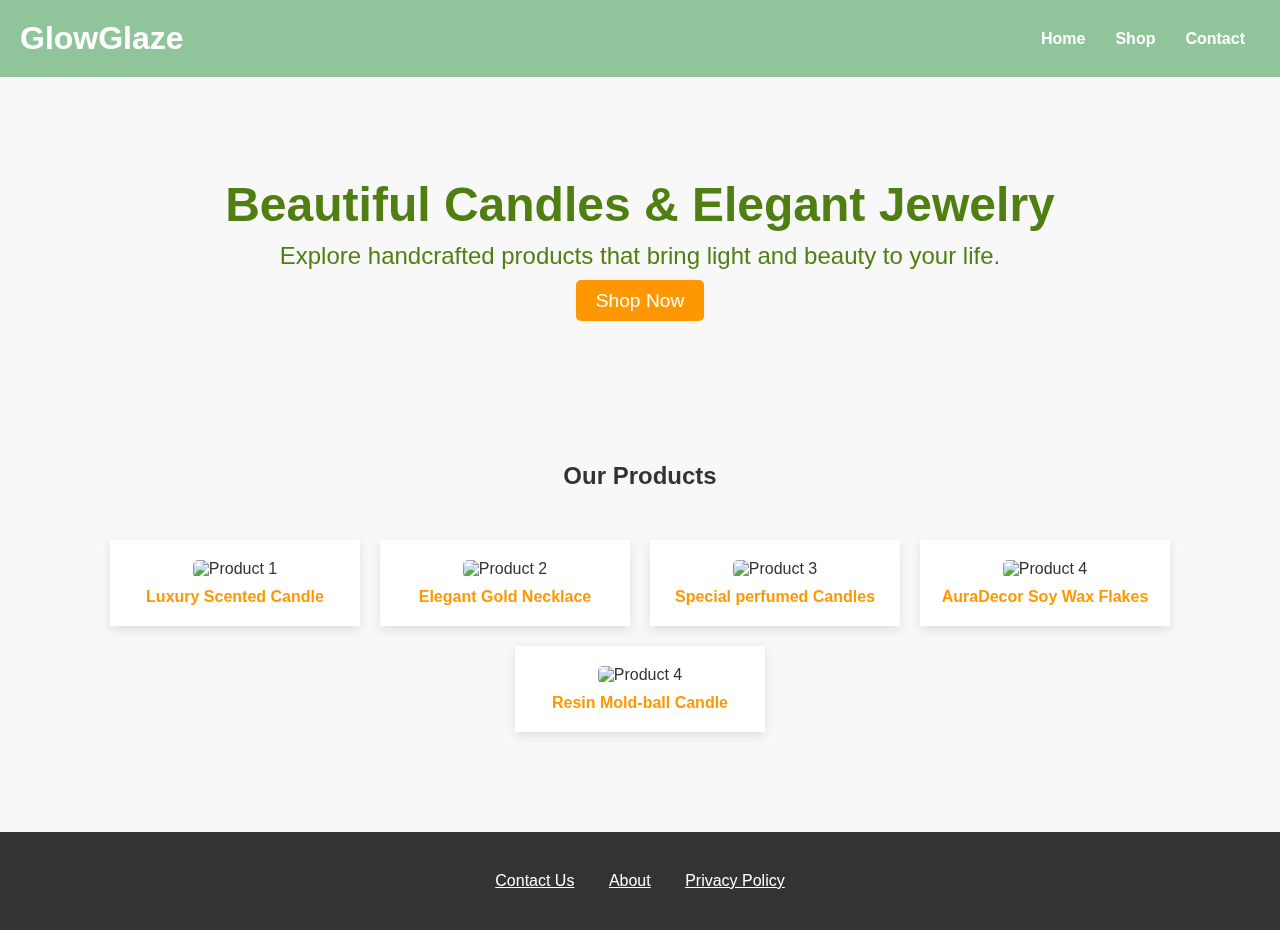
==== index.html @ c5044ea2 "Add files via upload" ====
<!DOCTYPE html>
<html lang="en">
<head>
    <meta charset="UTF-8">
    <meta name="viewport" content="width=device-width, initial-scale=1.0">
    <title>GlowGlaze - Candles & Jewelry</title>
    <link rel="stylesheet" href="styles.css">

</head>
<body>

    <div class="candle-container">
        <div class="candle"></div>
        <div class="candle"></div>
        <div class="candle"></div>
        <div class="candle"></div>
        <div class="candle"></div>
    </div>

    
    <header>
        <h1>GlowGlaze</h1>
        <nav>
            <ul>
                <li><a href="#home">Home</a></li>
                <li><a href="#shop">Shop</a></li>
                <li><a href="#contact">Contact</a></li>
            </ul>
        </nav>
    </header>
    
    <section id="home" class="hero">
        <h2>Beautiful Candles & Elegant Jewelry</h2>
        <p>Explore handcrafted products that bring light and beauty to your life.</p>
        <a href="#shop" class="btn">Shop Now</a>
    </section>
    
    <section id="shop" class="categories">
        <h2>Our Products</h2>
        <div class="products">
            <div class="product"><img src="https://image.made-in-china.com/2f0j00mgobSakCfZuH/Free-Sample-Free-Design-Modern-Luxury-Glass-Candle-Holder-Custom-Candle-Jar-Electroplated-Jars-Luxury-for-Candle-Make.webp" alt="Product 1"><a href="product1.html">Luxury Scented Candle</a></div>
            <div class="product"><img src="https://sencowebfiles.s3.ap-south-1.amazonaws.com/product-images/21f2b311-0050-4fd6-8c22-27be0fedee91.jpg" alt="Product 2"><a href="product2.html">Elegant Gold Necklace</a></div>
            <div class="product"><img src="https://m.media-amazon.com/images/I/613LHqmRTwL.jpg" alt="Product 3"><a href="product3.html">Special perfumed Candles</a></div>
            <div class="product"><img src="https://auradecor.co.in/cdn/shop/products/Soy_Wax_Flakes_Candle_Rawmaterial.jpg?v=1657541069&width=1445" alt="Product 4"><a href="product3.html">AuraDecor Soy Wax Flakes</a></div>
            <div class="product"><img src="https://i.etsystatic.com/15859431/r/il/3f0c99/3666506568/il_570xN.3666506568_lpyh.jpg" alt="Product 4"><a href="product3.html">Resin Mold-ball Candle</a></div>
        </div>
    </section>
    
    <section id="contact">
        <footer>
            <a href="contact.html">Contact Us</a>
            <a href="about.html">About</a>
            <a href="privacy.html">Privacy Policy</a>
        </footer>
    </section>
</body>
</html>
---- styles.css ----
* {
    margin: 0;
    padding: 0;
    box-sizing: border-box;
    font-family: Arial, sans-serif;
}
body {
    background-color: #f8f8f8;
    color: #333;
}
header {
    display: flex;
    justify-content: space-between;
    align-items: center;
    padding: 20px;
    background-color: #90c49a;
    color: white;
}
nav ul {
    list-style: none;
    display: flex;
}
nav ul li {
    margin: 0 15px;
}
nav ul li a {
    text-decoration: none;
    color: white;
    font-weight: bold;
    transition: color 0.3s;
}
nav ul li a:hover {
    color: #6d9566;
}
.hero {
    background: url('https://source.unsplash.com/1600x900/?candles,jewelry') no-repeat center;
    background-size: cover;
    text-align: center;
    padding: 100px 20px;
    color: rgb(79, 126, 17);
}
.hero h2 {
    font-size: 3rem;
    margin-bottom: 10px;
}
.hero p {
    font-size: 1.5rem;
    margin-bottom: 20px;
}
.btn {
    background: #ff9800;
    padding: 10px 20px;
    text-decoration: none;
    color: white;
    font-size: 1.2rem;
    border-radius: 5px;
    transition: background 0.3s;
}
.btn:hover {
    background: #e68900;
}
.categories {
    padding: 50px 20px;
    text-align: center;
}
.category-grid {
    display: flex;
    justify-content: center;
    gap: 20px;
    margin-top: 20px;
    flex-wrap: wrap;
}
.category {
    background: white;
    padding: 20px;
    width: 200px;
    box-shadow: 0px 4px 10px rgba(0, 0, 0, 0.1);
    transition: transform 0.3s;
    text-align: center;
}
.category:hover {
    transform: scale(1.05);
}
.products {
    display: flex;
    flex-wrap: wrap;
    justify-content: center;
    padding: 50px 20px;
    gap: 20px;
}
.product {
    background: white;
    padding: 20px;
    width: 250px;
    box-shadow: 0px 4px 10px rgba(0, 0, 0, 0.1);
    transition: transform 0.3s;
    text-align: center;
}
.product:hover {
    transform: scale(1.05);
}
.product img {
    width: 100%;
    height: auto;
    border-radius: 5px;
}
.product a {
    display: block;
    margin-top: 10px;
    color: #ff9800;
    font-weight: bold;
    text-decoration: none;
}
.product a:hover {
    color: #e68900;
}
#contact {
    background: #333;
    color: white;
    padding: 40px 20px;
    text-align: center;
}
footer a {
    padding: 15px;
    color: #fff;
}


/* Candle Background Container */
.candle-container {
    position: fixed;
    top: 0;
    left: 0;
    width: 100%;
    height: 100%;
    overflow: hidden;
    pointer-events: none;
    z-index: -1;
}

/* Candle */
.candle {
    position: absolute;
    bottom: -50px;
    width: 10px;
    height: 30px;
    background: linear-gradient(to top, #ff9800, #ffcc80);
    border-radius: 5px;
    box-shadow: 0px 0px 10px #ff9800;
    animation: floatCandle 5s infinite ease-in-out;
}

/* Fire Effect */
.candle::before {
    content: "";
    position: absolute;
    top: -15px;
    left: 50%;
    width: 10px;
    height: 20px;
    background: radial-gradient(circle, rgba(255, 204, 0, 0.9) 10%, rgba(255, 102, 0, 0.8) 90%);
    border-radius: 50%;
    transform: translateX(-50%);
    box-shadow: 0px 0px 15px rgba(255, 204, 0, 0.9);
    animation: flicker 0.2s infinite alternate;
}

/* Floating Animation */
@keyframes floatCandle {
    0% {
        transform: translateY(0) rotate(0deg);
    }
    50% {
        transform: translateY(-20px) rotate(2deg);
    }
    100% {
        transform: translateY(0) rotate(-2deg);
    }
}

/* Flickering Animation */
@keyframes flicker {
    0% {
        opacity: 1;
        transform: scale(1);
    }
    100% {
        opacity: 0.8;
        transform: scale(1.1);
    }
}

/* Random Placement */
.candle:nth-child(1) {
    left: 10%;
    animation-duration: 4.5s;
}

.candle:nth-child(2) {
    left: 30%;
    animation-duration: 5.2s;
}

.candle:nth-child(3) {
    left: 50%;
    animation-duration: 4.8s;
}

.candle:nth-child(4) {
    left: 70%;
    animation-duration: 5.5s;
}

.candle:nth-child(5) {
    left: 90%;
    animation-duration: 4.7s;
}
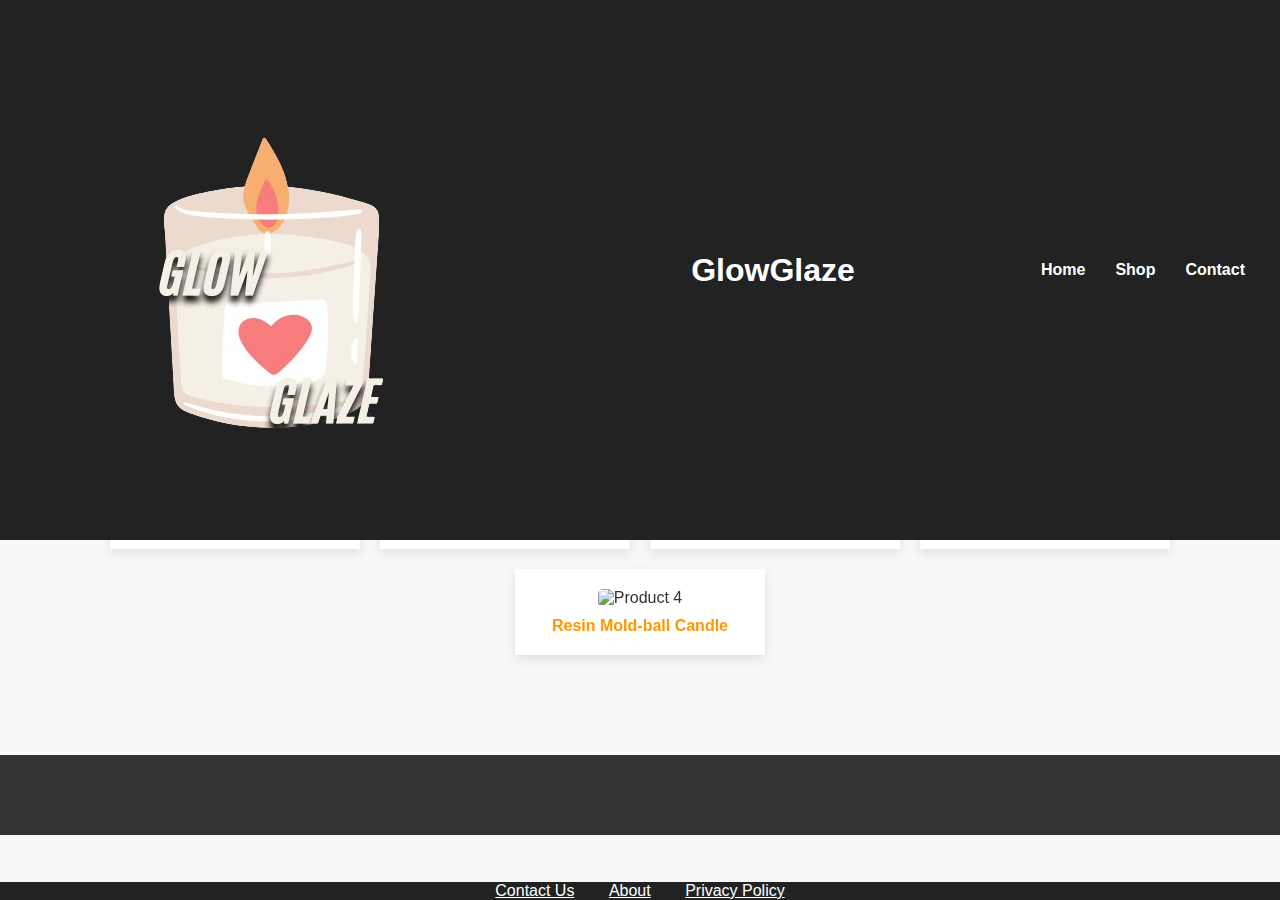
==== commit 1690fd95: "Update index.html" ====
--- a/index.html
+++ b/index.html
@@ -19,6 +19,7 @@
 
     
     <header>
+        <img src="logo.png" >
         <h1>GlowGlaze</h1>
         <nav>
             <ul>
--- a/styles.css
+++ b/styles.css
@@ -215,3 +215,18 @@
     left: 90%;
     animation-duration: 4.7s;
 }
+header, footer {
+    position: fixed;
+    width: 100%;
+    z-index: 1000;
+    background: #222;
+    color: white;
+}
+header {
+    top: 0;
+    left: 0;
+}
+footer {
+    bottom: 0;
+    left: 0;
+}
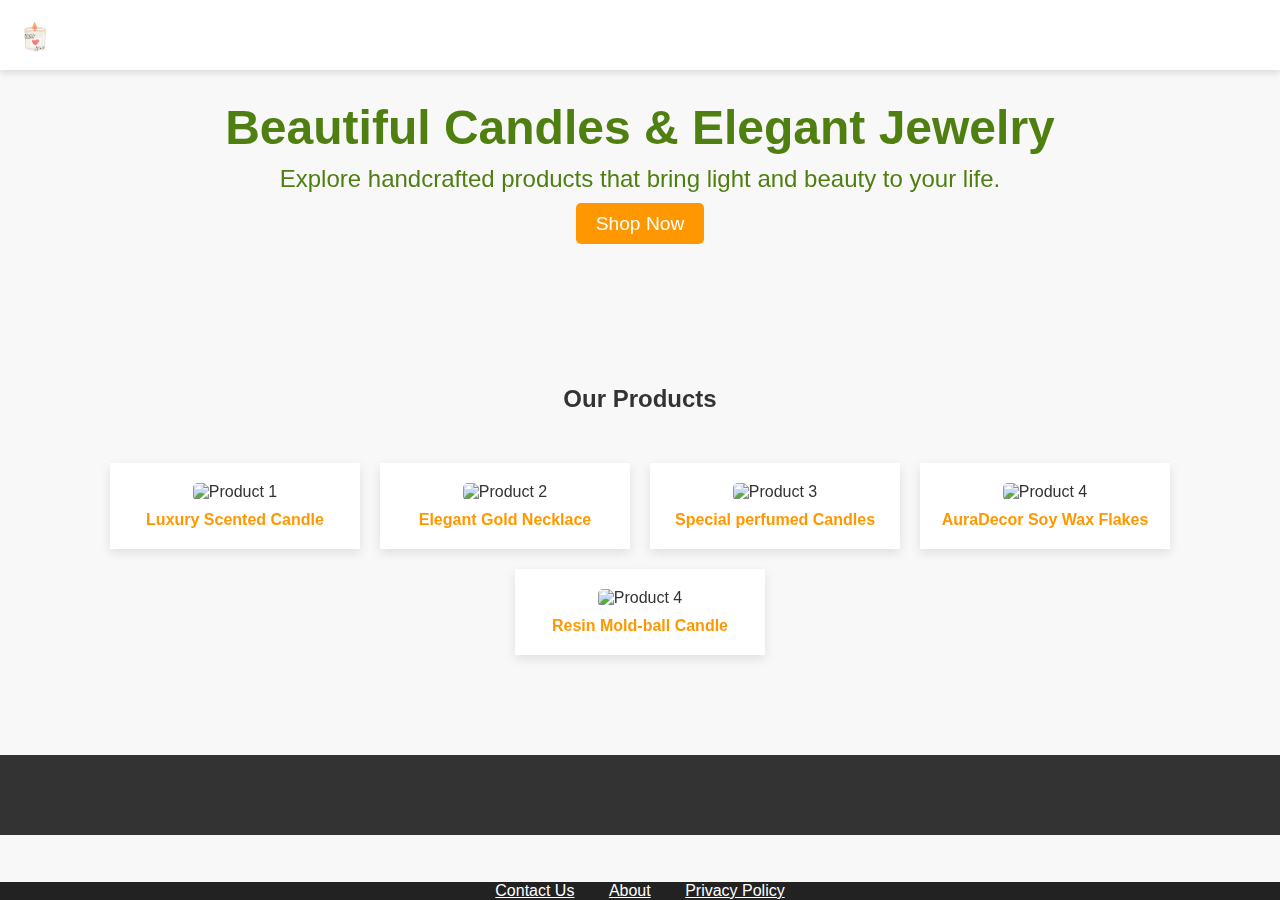
==== commit 3e8cc405: "Update index.html" ====
--- a/index.html
+++ b/index.html
@@ -19,7 +19,7 @@
 
     
     <header>
-        <img src="logo.png" >
+        <img src="/logo.png" >
         <h1>GlowGlaze</h1>
         <nav>
             <ul>
--- a/styles.css
+++ b/styles.css
@@ -230,3 +230,33 @@
     bottom: 0;
     left: 0;
 }
+header {
+    display: flex;
+    align-items: center;
+    justify-content: space-between;
+    padding: 10px;
+    background-color: #fff; /* Adjust as needed */
+    position: fixed;
+    top: 0;
+    width: 100%;
+    box-shadow: 0 4px 6px rgba(0, 0, 0, 0.1);
+}
+
+header img {
+    height: 50px; /* Adjust size */
+    width: auto;
+    margin-right: 10px;
+}
+
+header h1 {
+    font-size: 24px;
+}
+
+nav ul {
+    display: flex;
+    list-style: none;
+}
+
+nav ul li {
+    margin: 0 15px;
+}
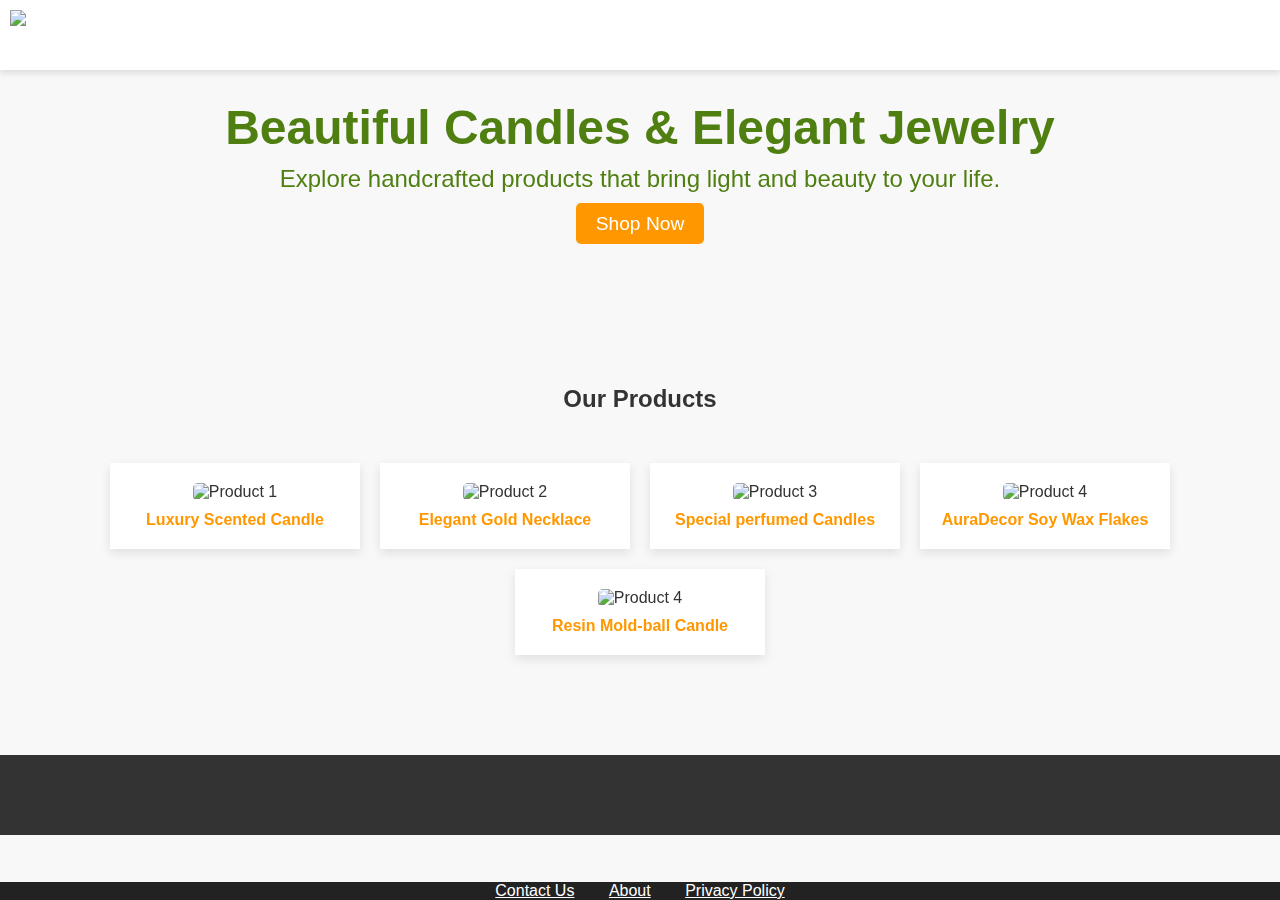
==== commit 061bb7f1: "Update index.html" ====
--- a/index.html
+++ b/index.html
@@ -19,7 +19,7 @@
 
     
     <header>
-        <img src="/logo.png" >
+        <img src="https://github.com/Rishi-ijjanthkar/glow-glaze/blob/main/logo.png?raw=true" >
         <h1>GlowGlaze</h1>
         <nav>
             <ul>
